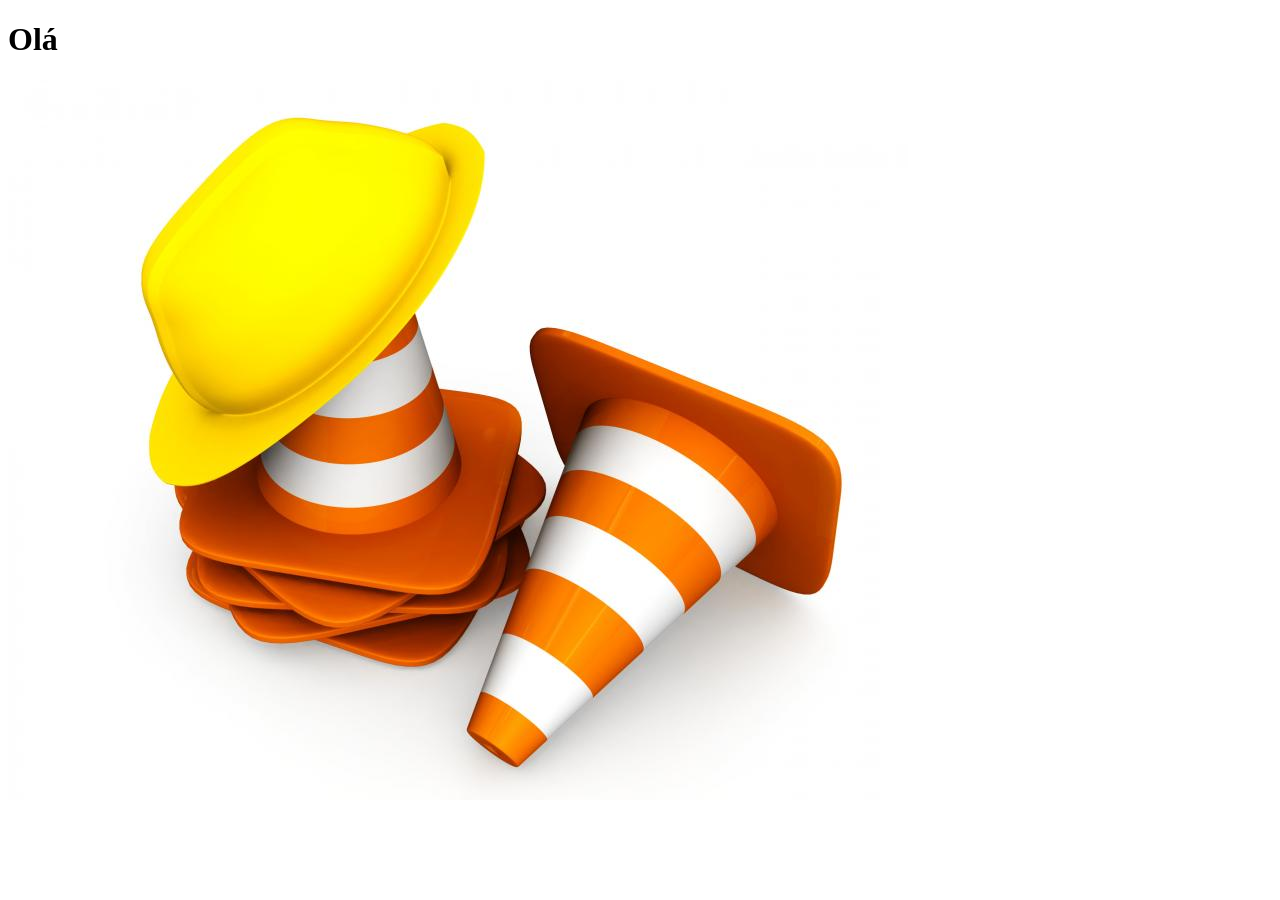
==== Tempo/index.html @ cbb24c55 "Primeiro projeto com API, sobre o tempo v1.0" ====
<!DOCTYPE html>
<html lang="pt-br">

<head>
    <meta charset="UTF-8">
    <meta name="viewport" content="width=device-width, initial-scale=1.0">
    <title>Tempo - Previsão - v1.0</title>
    <link rel="stylesheet" href="css/style.css">
</head>

<body>
    <h1>Olá</h1>
    <div id="my-image"></div>
    <img id="my-image" src="img/cones_services.jpg" alt="Em Manutenção">
    <script src="js/script.js"></script>
</body>

</html>
---- Tempo/css/style.css ----
*{
    list-style: none;
}
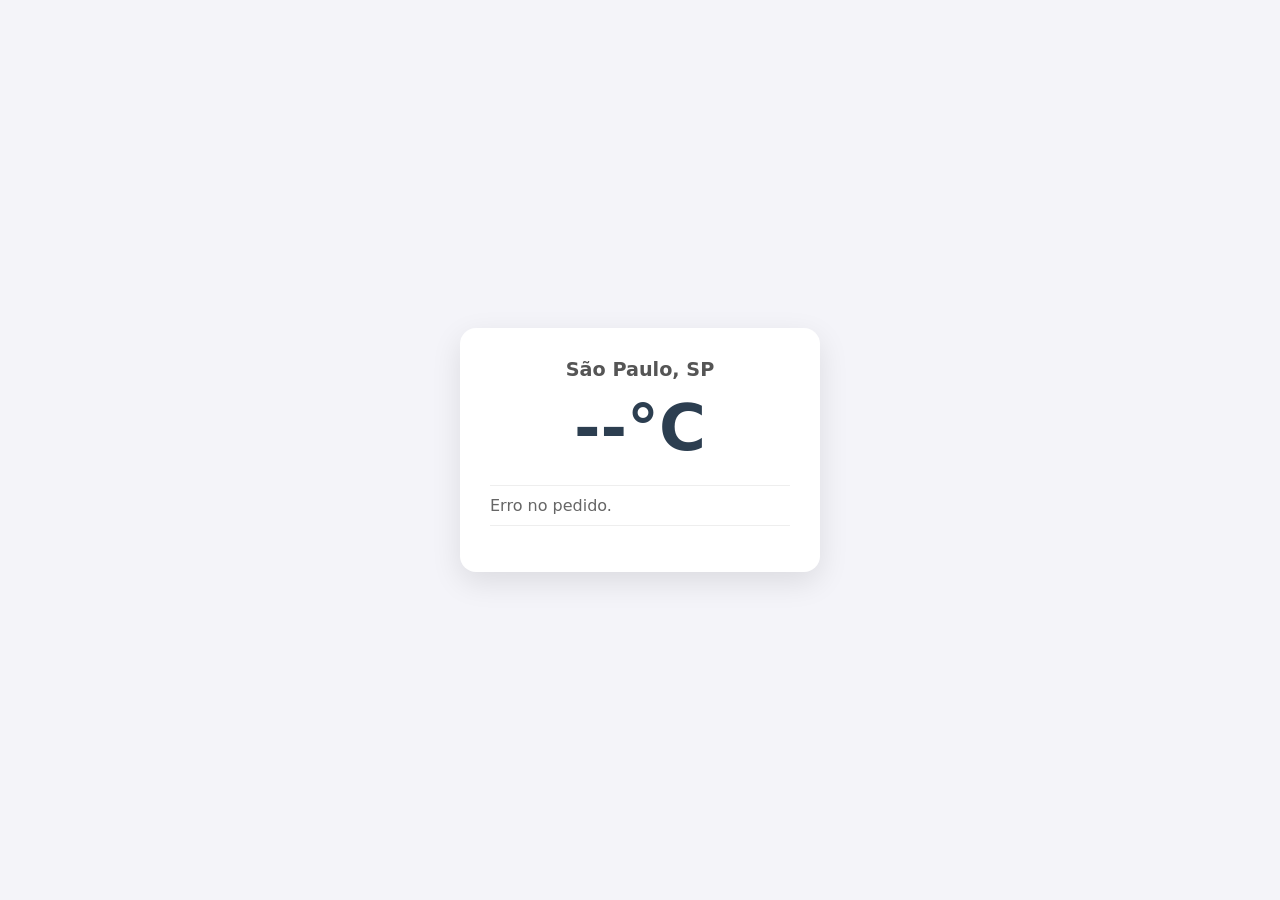
==== commit 8e15e258: "Primeira versão com ajuda da IA para fazer a primeira requisão da API do Tempo" ====
--- a/Tempo/index.html
+++ b/Tempo/index.html
@@ -1,18 +1,112 @@
 <!DOCTYPE html>
-<html lang="pt-br">
+<html lang="pt-BR">
+<head>
+  <meta charset="UTF-8">
+  <meta name="viewport" content="width=device-width, initial-scale=1.0">
+  <title>Restaurante de APIs</title>
+  <style>
+    /* A DECORAÇÃO DO SALÃO E DA MESA (CSS) */
+    body {
+      font-family: system-ui, -apple-system, sans-serif;
+      background-color: #f4f4f9;
+      display: flex;
+      justify-content: center;
+      align-items: center;
+      height: 100vh;
+      margin: 0;
+    }
 
-<head>
-    <meta charset="UTF-8">
-    <meta name="viewport" content="width=device-width, initial-scale=1.0">
-    <title>Tempo - Previsão - v1.0</title>
-    <link rel="stylesheet" href="css/style.css">
+    #card-clima {
+      background: white;
+      padding: 30px;
+      border-radius: 16px;
+      box-shadow: 0 10px 30px rgba(0,0,0,0.1);
+      text-align: center;
+      width: 300px;
+    }
+
+    h2 { margin: 0; color: #555; font-size: 1.2rem; }
+    
+    #temp-atual {
+      font-size: 4rem;
+      margin: 10px 0;
+      color: #2c3e50;
+    }
+
+    /* A bandeja dos acompanhamentos */
+    #lista-previsao {
+      list-style: none;
+      padding: 0;
+      margin-top: 20px;
+      border-top: 1px solid #eee;
+    }
+
+    #lista-previsao li {
+      display: flex;
+      justify-content: space-between;
+      padding: 10px 0;
+      border-bottom: 1px solid #eee;
+      color: #666;
+    }
+  </style>
 </head>
+<body>
 
-<body>
-    <h1>Olá</h1>
-    <div id="my-image"></div>
-    <img id="my-image" src="img/cones_services.jpg" alt="Em Manutenção">
-    <script src="js/script.js"></script>
+  <!-- A MESA E OS RECIPIENTES VAZIOS (HTML) -->
+  <div id="card-clima">
+    <h2>São Paulo, SP</h2>
+    <h1 id="temp-atual">--°C</h1>
+    <ul id="lista-previsao">
+      <li>Aguardando a cozinha...</li>
+    </ul>
+  </div>
+
+  <!-- O TRABALHO DO GARÇOM (JS) -->
+  <script>
+    async function fazerPedidoNaCozinha() {
+      try {
+        const garcom = await fetch("https://api.open-meteo.com/v1/forecast?latitude=-30.0811&longitude=-51.0233&current=temperature_2m&hourly=temperature_2m");
+        const ingredientes = await garcom.json();
+        
+        servirOPrato(
+          ingredientes.current.temperature_2m,
+          ingredientes.hourly.time,
+          ingredientes.hourly.temperature_2m
+        );
+      } catch (erro) {
+        document.getElementById("lista-previsao").innerHTML = "<li>Erro no pedido.</li>";
+      }
+    }
+
+    function servirOPrato(tempAgora, horasFuturas, tempsFuturas) {
+      // 1. Empratando o prato principal
+      document.getElementById("temp-atual").innerText = `${tempAgora}°C`;
+
+      // 2. Limpando a bandeja de acompanhamentos (tirando a mensagem "Aguardando...")
+      const listaHTML = document.getElementById("lista-previsao");
+      listaHTML.innerHTML = "";
+
+      // 3. Empratando as 3 próximas horas (acompanhamentos)
+      // Como o array hourly tem dezenas de horas, vamos pegar os índices 1, 2 e 3 (o 0 é o atual)
+      for (let i = 1; i <= 3; i++) {
+        // Pegando a hora e formatando (Ex: de "2026-07-25T14:00" para "14:00")
+        const horaFormatada = horasFuturas[i].split("T")[1]; 
+        const tempNaquelaHora = tempsFuturas[i];
+
+        // Criando a linha (li) e colocando na bandeja (ul)
+        listaHTML.innerHTML += `
+          <li>
+            <span>${horaFormatada}</span>
+            <strong>${tempNaquelaHora}°C</strong>
+          </li>
+        `;
+      }
+    }
+
+    // Chama o garçom assim que o cliente senta na mesa (a página carrega)
+    fazerPedidoNaCozinha();
+  </script>
+  <!-- <script src="js/script.js"></script> -->
+
 </body>
-
 </html>
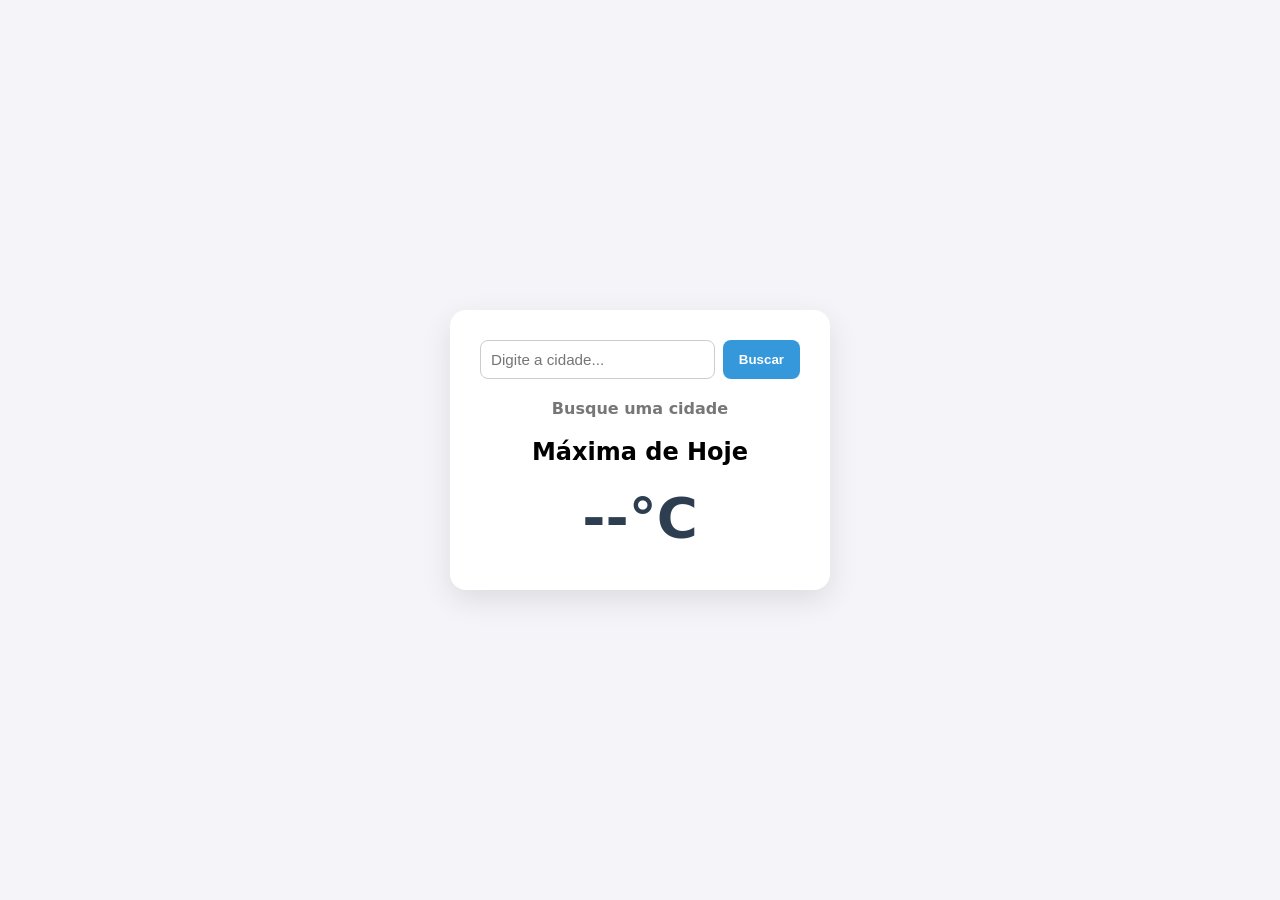
==== commit a89bbd78: "Agora podemos escrever o nome da Cidade para Pesquisar sua Temperatura Máxima do dia Atual" ====
--- a/Tempo/index.html
+++ b/Tempo/index.html
@@ -3,9 +3,8 @@
 <head>
   <meta charset="UTF-8">
   <meta name="viewport" content="width=device-width, initial-scale=1.0">
-  <title>Restaurante de APIs</title>
+  <title>Clima Dinâmico por Cidade</title>
   <style>
-    /* A DECORAÇÃO DO SALÃO E DA MESA (CSS) */
     body {
       font-family: system-ui, -apple-system, sans-serif;
       background-color: #f4f4f9;
@@ -16,97 +15,121 @@
       margin: 0;
     }
 
-    #card-clima {
+    .card {
       background: white;
       padding: 30px;
       border-radius: 16px;
       box-shadow: 0 10px 30px rgba(0,0,0,0.1);
       text-align: center;
-      width: 300px;
+      width: 320px;
     }
 
-    h2 { margin: 0; color: #555; font-size: 1.2rem; }
-    
+    .busca-box {
+      display: flex;
+      gap: 8px;
+      margin-bottom: 20px;
+    }
+
+    input {
+      flex: 1;
+      padding: 10px;
+      border: 1px solid #ccc;
+      border-radius: 8px;
+      font-size: 0.95rem;
+      outline: none;
+    }
+
+    input:focus {
+      border-color: #3498db;
+    }
+
+    button {
+      padding: 10px 16px;
+      background-color: #3498db;
+      color: white;
+      border: none;
+      border-radius: 8px;
+      cursor: pointer;
+      font-weight: bold;
+    }
+
+    button:hover {
+      background-color: #2980b9;
+    }
+
+    #nome-local {
+      margin: 0;
+      color: #777;
+      font-size: 1rem;
+    }
+
     #temp-atual {
-      font-size: 4rem;
+      font-size: 3.5rem;
       margin: 10px 0;
       color: #2c3e50;
-    }
-
-    /* A bandeja dos acompanhamentos */
-    #lista-previsao {
-      list-style: none;
-      padding: 0;
-      margin-top: 20px;
-      border-top: 1px solid #eee;
-    }
-
-    #lista-previsao li {
-      display: flex;
-      justify-content: space-between;
-      padding: 10px 0;
-      border-bottom: 1px solid #eee;
-      color: #666;
     }
   </style>
 </head>
 <body>
 
-  <!-- A MESA E OS RECIPIENTES VAZIOS (HTML) -->
-  <div id="card-clima">
-    <h2>São Paulo, SP</h2>
+  <div class="card">
+    <!-- Caixa de Entrada do Usuário -->
+    <div class="busca-box">
+      <input type="text" id="input-cidade" placeholder="Digite a cidade...">
+      <button id="btn-buscar">Buscar</button>
+    </div>
+
+    <!-- Onde o resultado vai aparecer -->
+    <h2 id="nome-local">Busque uma cidade</h2>
+    <h2>Máxima de Hoje</h2>
     <h1 id="temp-atual">--°C</h1>
-    <ul id="lista-previsao">
-      <li>Aguardando a cozinha...</li>
-    </ul>
   </div>
 
-  <!-- O TRABALHO DO GARÇOM (JS) -->
   <script>
-    async function fazerPedidoNaCozinha() {
+    const inputCidade = document.getElementById("input-cidade");
+    const btnBuscar = document.getElementById("btn-buscar");
+
+    // Adicionamos um "ouvinte de cliques" no botão
+    btnBuscar.addEventListener("click", async () => {
+      const nomeCidade = inputCidade.value.trim();
+
+      if (!nomeCidade) {
+        alert("Por favor, digite o nome de uma cidade.");
+        return;
+      }
+
       try {
-        const garcom = await fetch("https://api.open-meteo.com/v1/forecast?latitude=-30.0811&longitude=-51.0233&current=temperature_2m&hourly=temperature_2m");
-        const ingredientes = await garcom.json();
+        // 1. O GUIA DE ENDEREÇOS (Geocoding API)
+        // Transforma o nome da cidade em latitude e longitude
+        const respostaGeo = await fetch(`https://geocoding-api.open-meteo.com/v1/search?name=${encodeURIComponent(nomeCidade)}&count=1`);
+        const dadosGeo = await respostaGeo.json();
+
+        // Se a API não achar a cidade, o array 'results' vem vazio
+        if (!dadosGeo.results || dadosGeo.results.length === 0) {
+          alert("Cidade não encontrada!");
+          return;
+        }
+
+        // Pegando a latitude, longitude e o nome oficial do primeiro resultado
+        const { latitude, longitude, name, country } = dadosGeo.results[0];
+
+        // 2. A COZINHA DO CLIMA (Weather API)
+        // Usamos as coordenadas descobertas no passo anterior
+        const respostaClima = await fetch(`https://api.open-meteo.com/v1/forecast?latitude=${latitude}&longitude=${longitude}&current=temperature_2m`);
+        const dadosClima = await respostaClima.json();
+
+        // 3. SERVINDO O PRATO NA TELA
+        const temperatura = dadosClima.current.temperature_2m;
         
-        servirOPrato(
-          ingredientes.current.temperature_2m,
-          ingredientes.hourly.time,
-          ingredientes.hourly.temperature_2m
-        );
+        document.getElementById("temp-atual").innerText = `${temperatura}°C`;
+        document.getElementById("nome-local").innerText = `${name}, ${country || ''}`;
+
       } catch (erro) {
-        document.getElementById("lista-previsao").innerHTML = "<li>Erro no pedido.</li>";
+        console.error("Erro na requisição:", erro);
+        alert("Ops! Ocorreu um erro ao buscar os dados.");
       }
-    }
-
-    function servirOPrato(tempAgora, horasFuturas, tempsFuturas) {
-      // 1. Empratando o prato principal
-      document.getElementById("temp-atual").innerText = `${tempAgora}°C`;
-
-      // 2. Limpando a bandeja de acompanhamentos (tirando a mensagem "Aguardando...")
-      const listaHTML = document.getElementById("lista-previsao");
-      listaHTML.innerHTML = "";
-
-      // 3. Empratando as 3 próximas horas (acompanhamentos)
-      // Como o array hourly tem dezenas de horas, vamos pegar os índices 1, 2 e 3 (o 0 é o atual)
-      for (let i = 1; i <= 3; i++) {
-        // Pegando a hora e formatando (Ex: de "2026-07-25T14:00" para "14:00")
-        const horaFormatada = horasFuturas[i].split("T")[1]; 
-        const tempNaquelaHora = tempsFuturas[i];
-
-        // Criando a linha (li) e colocando na bandeja (ul)
-        listaHTML.innerHTML += `
-          <li>
-            <span>${horaFormatada}</span>
-            <strong>${tempNaquelaHora}°C</strong>
-          </li>
-        `;
-      }
-    }
-
-    // Chama o garçom assim que o cliente senta na mesa (a página carrega)
-    fazerPedidoNaCozinha();
+    });
   </script>
-  <!-- <script src="js/script.js"></script> -->
 
 </body>
 </html>
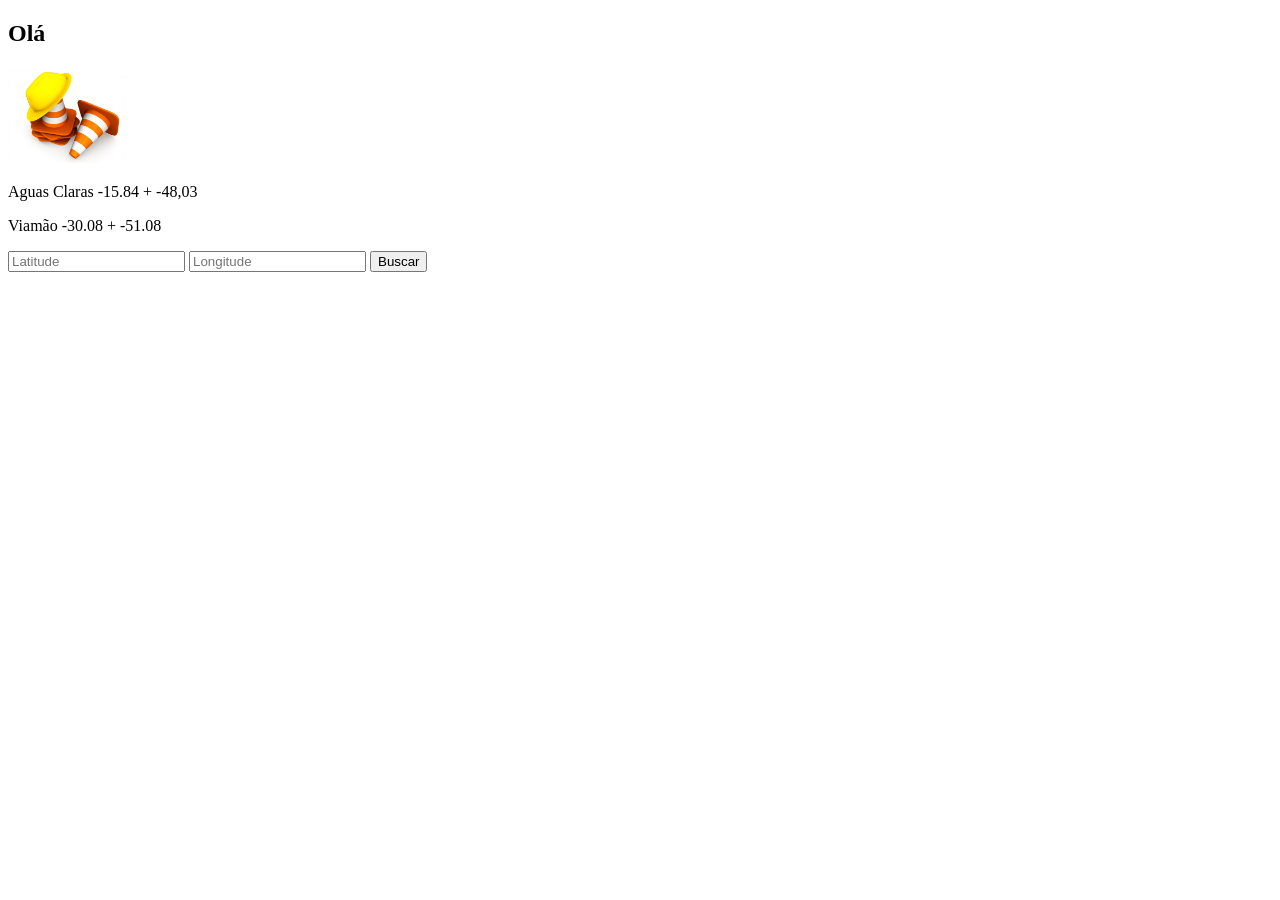
==== commit 84c37cac: "teste das partes isoladas da API, testes pessoais" ====
--- a/Tempo/index.html
+++ b/Tempo/index.html
@@ -1,135 +1,20 @@
 <!DOCTYPE html>
-<html lang="pt-BR">
+<html lang="pt-br">
 <head>
-  <meta charset="UTF-8">
-  <meta name="viewport" content="width=device-width, initial-scale=1.0">
-  <title>Clima Dinâmico por Cidade</title>
-  <style>
-    body {
-      font-family: system-ui, -apple-system, sans-serif;
-      background-color: #f4f4f9;
-      display: flex;
-      justify-content: center;
-      align-items: center;
-      height: 100vh;
-      margin: 0;
-    }
-
-    .card {
-      background: white;
-      padding: 30px;
-      border-radius: 16px;
-      box-shadow: 0 10px 30px rgba(0,0,0,0.1);
-      text-align: center;
-      width: 320px;
-    }
-
-    .busca-box {
-      display: flex;
-      gap: 8px;
-      margin-bottom: 20px;
-    }
-
-    input {
-      flex: 1;
-      padding: 10px;
-      border: 1px solid #ccc;
-      border-radius: 8px;
-      font-size: 0.95rem;
-      outline: none;
-    }
-
-    input:focus {
-      border-color: #3498db;
-    }
-
-    button {
-      padding: 10px 16px;
-      background-color: #3498db;
-      color: white;
-      border: none;
-      border-radius: 8px;
-      cursor: pointer;
-      font-weight: bold;
-    }
-
-    button:hover {
-      background-color: #2980b9;
-    }
-
-    #nome-local {
-      margin: 0;
-      color: #777;
-      font-size: 1rem;
-    }
-
-    #temp-atual {
-      font-size: 3.5rem;
-      margin: 10px 0;
-      color: #2c3e50;
-    }
-  </style>
+    <meta charset="UTF-8">
+    <meta name="viewport" content="width=device-width, initial-scale=1.0">
+    <title>Tempo - Previsão v1.0</title>
+    <link rel="stylesheet" href="css/style.css">
 </head>
 <body>
+    <h2>Olá</h2>
+    <img src="img/cones_services.jpg" alt="Em Serviço">
+    <p>Aguas Claras -15.84 + -48,03</p>
+    <p>Viamão -30.08 + -51.08</p>
+    <input type="number" class="Latitude" placeholder="Latitude">
+    <input type="number" class="Longitude" placeholder="Longitude">
+    <button id="btn-Buscar">Buscar</button>
 
-  <div class="card">
-    <!-- Caixa de Entrada do Usuário -->
-    <div class="busca-box">
-      <input type="text" id="input-cidade" placeholder="Digite a cidade...">
-      <button id="btn-buscar">Buscar</button>
-    </div>
-
-    <!-- Onde o resultado vai aparecer -->
-    <h2 id="nome-local">Busque uma cidade</h2>
-    <h2>Máxima de Hoje</h2>
-    <h1 id="temp-atual">--°C</h1>
-  </div>
-
-  <script>
-    const inputCidade = document.getElementById("input-cidade");
-    const btnBuscar = document.getElementById("btn-buscar");
-
-    // Adicionamos um "ouvinte de cliques" no botão
-    btnBuscar.addEventListener("click", async () => {
-      const nomeCidade = inputCidade.value.trim();
-
-      if (!nomeCidade) {
-        alert("Por favor, digite o nome de uma cidade.");
-        return;
-      }
-
-      try {
-        // 1. O GUIA DE ENDEREÇOS (Geocoding API)
-        // Transforma o nome da cidade em latitude e longitude
-        const respostaGeo = await fetch(`https://geocoding-api.open-meteo.com/v1/search?name=${encodeURIComponent(nomeCidade)}&count=1`);
-        const dadosGeo = await respostaGeo.json();
-
-        // Se a API não achar a cidade, o array 'results' vem vazio
-        if (!dadosGeo.results || dadosGeo.results.length === 0) {
-          alert("Cidade não encontrada!");
-          return;
-        }
-
-        // Pegando a latitude, longitude e o nome oficial do primeiro resultado
-        const { latitude, longitude, name, country } = dadosGeo.results[0];
-
-        // 2. A COZINHA DO CLIMA (Weather API)
-        // Usamos as coordenadas descobertas no passo anterior
-        const respostaClima = await fetch(`https://api.open-meteo.com/v1/forecast?latitude=${latitude}&longitude=${longitude}&current=temperature_2m`);
-        const dadosClima = await respostaClima.json();
-
-        // 3. SERVINDO O PRATO NA TELA
-        const temperatura = dadosClima.current.temperature_2m;
-        
-        document.getElementById("temp-atual").innerText = `${temperatura}°C`;
-        document.getElementById("nome-local").innerText = `${name}, ${country || ''}`;
-
-      } catch (erro) {
-        console.error("Erro na requisição:", erro);
-        alert("Ops! Ocorreu um erro ao buscar os dados.");
-      }
-    });
-  </script>
-
+    <script src="js/script.js"></script>
 </body>
 </html>
--- a/Tempo/css/style.css
+++ b/Tempo/css/style.css
@@ -0,0 +1,7 @@
+* {
+    list-style: none;
+}
+
+img {
+    width: 120px;
+}
